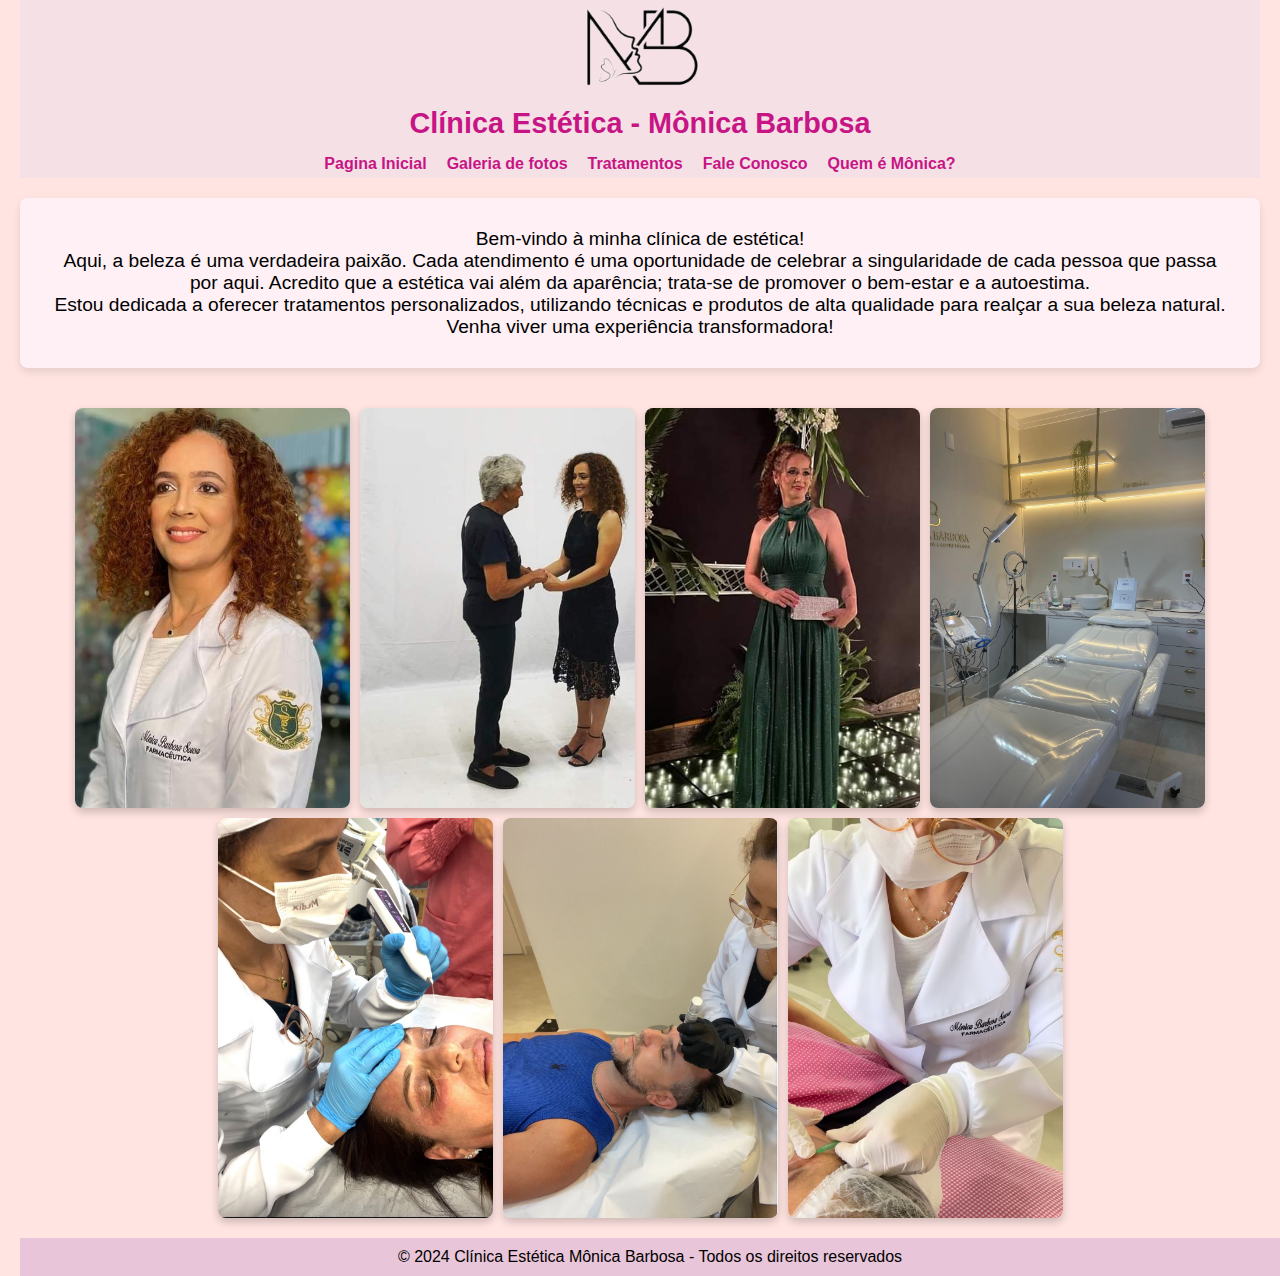
==== galeria.html @ 1755b41e "primeiro commit" ====
<!DOCTYPE html>
<html lang="pt-BR">
<head>
    <meta charset="UTF-8">
    <meta name="viewport" content="width=device-width, initial-scale=1.0">
    <title>galeria de fotos</title>
    <link rel="stylesheet" href="style.css">
</head>
<body>
    <header>
        <div class="container">
            <div class="logo">
                <img src="img/logo2.png" alt="Logo da Clínica Estética">
            </div>
            <h1>Clínica Estética - Mônica Barbosa</h1>
            <nav>
                <ul id="menu">
                    <li><a href="index.html" target="_blank">Pagina Inicial</a></li>
                    <li><a href="galeria.html" target="_blank">Galeria de fotos</a></li>
                    <li><a href="tratamentos.html" target="_blank">Tratamentos</a></li>
                    <li><a href="faleconosco.html" target="_blank">Fale Conosco</a></li>
                    <li><a href="monica.html" target="_blank">Quem é Mônica?</a></li>
                </ul>
            </nav>
        </div>
    </header> 
    <section class="mensagem">
        <p>Bem-vindo à minha clínica de estética!</p>
        <p>Aqui, a beleza é uma verdadeira paixão. Cada atendimento é uma oportunidade de celebrar a singularidade de cada pessoa que passa por aqui. Acredito que a estética vai além da aparência; trata-se de promover o bem-estar e a autoestima. </p>
        <p>Estou dedicada a oferecer tratamentos personalizados, utilizando técnicas e produtos de alta qualidade para realçar a sua beleza natural. Venha viver uma experiência transformadora!</p>
    </section>

    <div class="gallery">
        <img src="img/monica1_11zon.jpeg" alt="Foto 1">
        <img src="img/monica2_11zon.jpeg" alt="Foto 2">
        <img src="img/monica3_11zon.jpeg" alt="Foto 3">
        <img src="img/monica4_11zon.jpeg" alt="Foto 4">
        <img src="img/11zon_trat1.jpeg" alt="Foto 5" >
        <img src="img/11zon_trat2.jpeg" alt="Foto 6">
        <img src="img/11zon_trat3.jpeg" alt="Foto 7">
    </div>
    

    <footer>
        <p>© 2024 Clínica Estética Mônica Barbosa - Todos os direitos reservados</p>
    </footer>
</body>
</html>
---- style.css ----
*{
        margin: 0;
        padding: 0;
}

body {
    font-family: Tahoma, sans-serif;
    background-color: #FFE4E1; 
    color: #4a1f3f;
    margin: 0 auto;
    padding: 0 20px;
    max-width: 100%;
}

header {
    background-color: #f5e0e6; 
    color: #C71585;
    padding: 0px;
    width: 100%;
}

.container {
    display: flex;
    flex-direction: column;
    align-items: center;
    gap: 10px;
}

.logo img {
    width: 100px;
    height: auto;
}


h1 {
    font-size: 1.8rem;
    color: #C71585;
}

#menu {
    display: flex;
    gap: 20px;
    list-style-type: none;
    margin: 5px;
    padding: 0;
}

#menu li {
    display: inline;
}

#menu a {
    text-decoration: none;
    color: #C71585;
    font-weight: bold;
    border-radius: 4px;
    transition: background-color 0.3s ease, color 0.3s ease;
}

#menu a:hover, #menu a:focus {
    background-color: #f4b6c2;
    outline-offset: 2px;
}

.logo img {
    padding: 0px;
    width: 120px;  
    height: auto;
}

.img {
    display: flex;
    justify-content: center;
    align-items: center;
    height: 100vh;
  }
  

h1 {
    text-align: center;
    font-size: 1.8rem;   
    
}

h3 {
    color: black;
    font-size: 1.0rem;
    border-bottom: 2px solid #e8c5d8;
    padding-bottom: 10px;
}

section {
    padding: 10px;
    margin: 10px;
    background-color: #f5e0e6;
    border-radius: 8px;
    box-shadow: 0 4px 8px rgba(0, 0, 0, 0.1);
    text-align: justify;
}

.gallery {
    display: flex;
    justify-content: center;
    flex-wrap: wrap;
    gap: 10px;
    padding: 20px;
    min-height: 400px; 
}

.gallery img {
    width: 275px;
    height: 400px;
    object-fit: cover;
    border-radius: 8px;
    box-shadow: 0 4px 8px rgba(0, 0, 0, 0.2);
}

.sobre, .servicos, .contato {
    margin-bottom: 40px;
   
}

.contato {
    text-align: center;
    color:black
}

.faleconosco {
    text-align: center;
    color: black
}


.image-placeholder {
    width: 100%;
    height: 200px;
    background-color: #E1D6D2; 
    color: #838179;
    display: flex;
    justify-content: center;
    align-items: center;
    border-radius: 8px;
    font-size: 18px;
    margin-top: 20px;
    border: 2px dashed #e8c5d8; 
}



footer {
    text-align: center;
    background-color: #e8c5d8;
    color: black;
    padding: 10px;
    position: relative;
    bottom: 0;
    width: 100%;
}

.mensagem {
    text-align: center;
    padding: 30px;
    background-color: #fff0f5; 
    color: black;
    font-size: 1.2rem; 
    border-radius: 8px; 
    margin: 20px 0; 
    box-shadow: 0 4px 8px rgba(0, 0, 0, 0.1);
}

.tratamentos {
    display: flex;
    justify-content: center;
    gap: 20px; 
    margin: 10px;
}

.produto {
    background-color: #ffccdd; 
    border: 2px solid #d28cb5; 
    border-radius: 5px;
    margin: 5px;
    padding: 5px;
    width: 300px;
    height: 300px;
    box-sizing: border-box; 
    position: center; 
    word-wrap: break-word; 
    white-space: normal;
}

.produto h2 {
    text-align: center;
    
}

.produto h3 {
    text-align: center;
    
}

@media (max-width: 768px) {
    header {
        flex-direction: column;
        text-align: center;
    }

    .logo img {
        margin-bottom: 15px;
    }

    h1 {
        font-size: 1.5rem;
    }
}
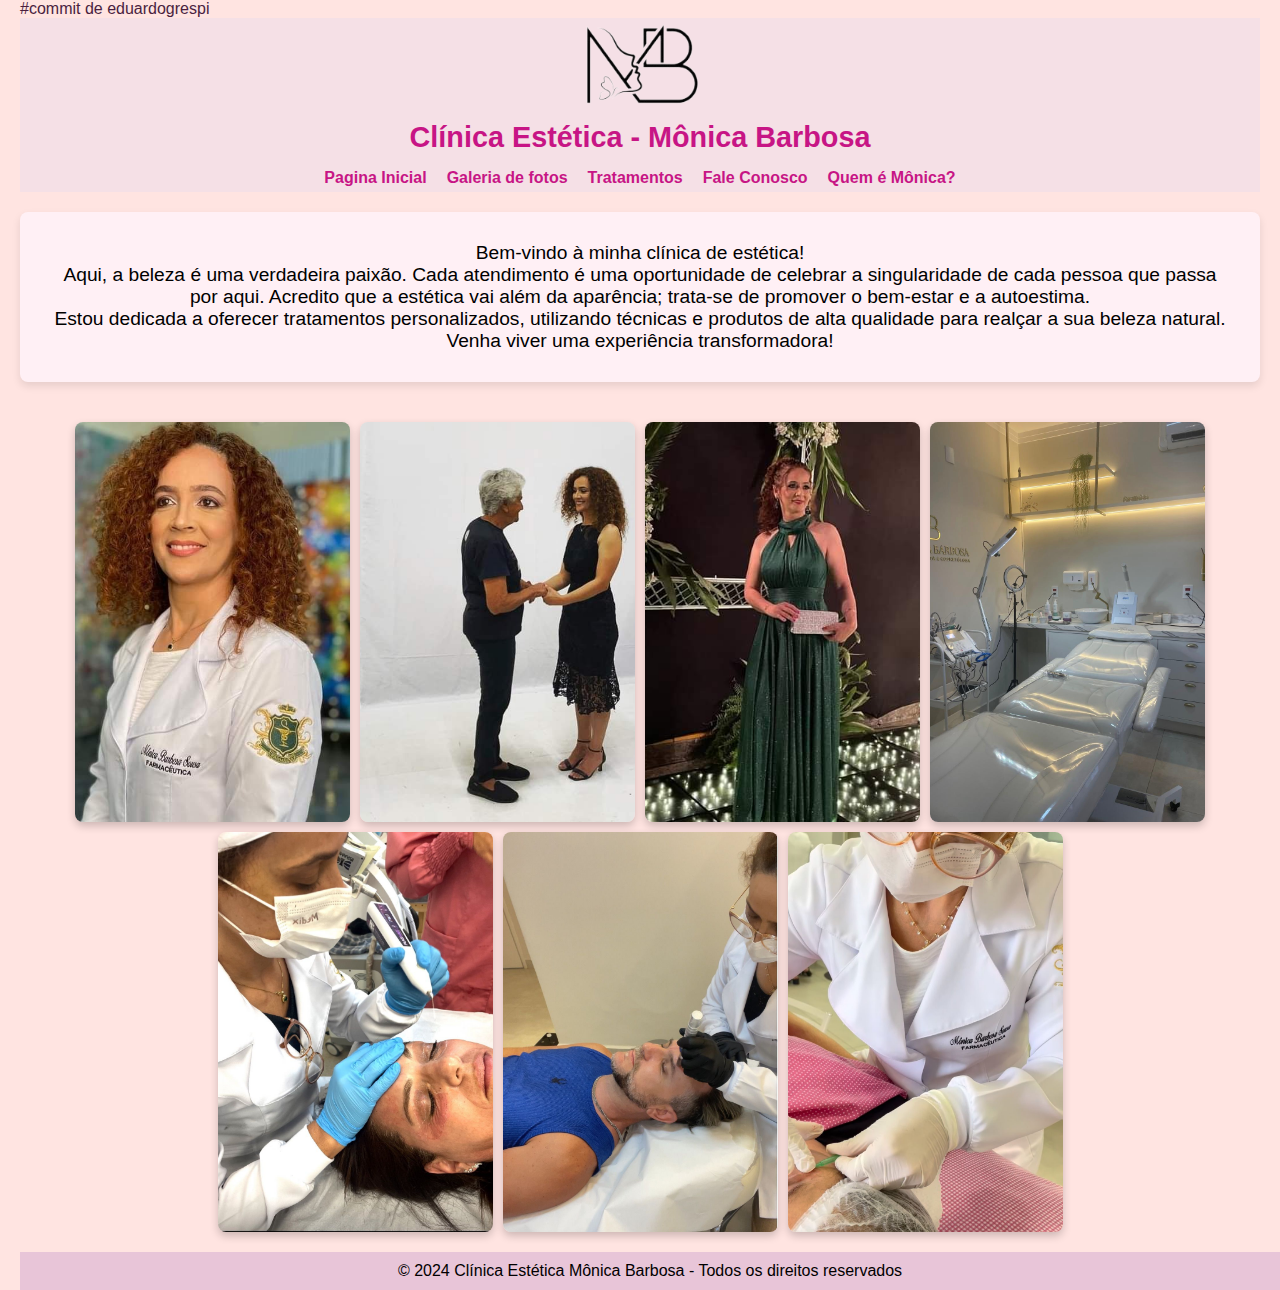
==== commit 718dfe60: "Update galeria.html" ====
--- a/galeria.html
+++ b/galeria.html
@@ -1,3 +1,4 @@
+#commit de eduardogrespi
 <!DOCTYPE html>
 <html lang="pt-BR">
 <head>
@@ -45,4 +46,4 @@
         <p>© 2024 Clínica Estética Mônica Barbosa - Todos os direitos reservados</p>
     </footer>
 </body>
-</html>+</html>
